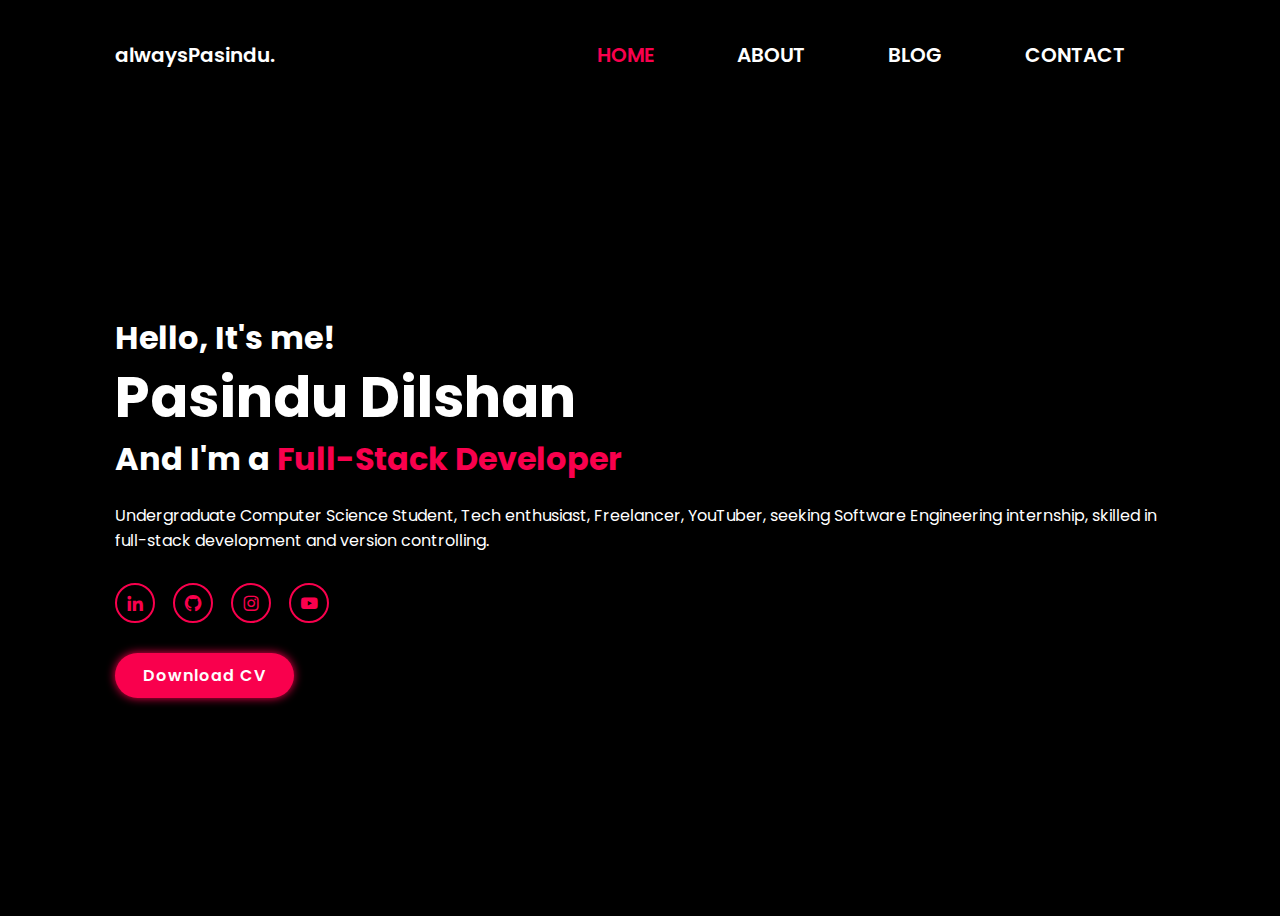
==== index.html @ d802f934 "fixed the footer" ====
<!DOCTYPE html>
<html lang="en">
<head>
    <meta charset="UTF-8">
    <meta name="viewport" content="width=device-width, initial-scale=1.0">
    <title>Pasindu Dilshan</title>
    <link href='https://unpkg.com/boxicons@2.1.4/css/boxicons.min.css' rel='stylesheet'>
    <link rel="stylesheet" href="Style.css">
</head>
<body>
    <header class="header">
        <a href="index.html" class="logo"> alwaysPasindu.</a>

            <nav class="navbar">
                <a href="index.html" class="active">HOME</a>
                <a href="About.html">ABOUT</a>
                <a href="Blog.html">BLOG</a>
                <a href="Contact.html">CONTACT</a>
            </nav>
    </header>
<br>    
    <section class="home" id="home">

        <div class="home-content">
            <h3>Hello, It's me! </h3>
            <h1>Pasindu Dilshan</h1>
            <h3>And I'm a <span class="multiple-text">Full-Stack Developer</span></h3>
            <p>Undergraduate Computer Science Student, Tech enthusiast, Freelancer, YouTuber, seeking Software Engineering internship, skilled in full-stack development and version controlling.</p>

            <div class="social-media">
                <!-- <a href="#"><i class='bx bxl-facebook' ></i></a> -->
                <a href="https://www.linkedin.com/in/pasindu-dilshan-929865269/" target="_blank"><i class='bx bxl-linkedin' ></i></a>
                <a href="https://github.com/alwaysPasindu"><i class='bx bxl-github' ></i></a>
                <a href="https://www.instagram.com/always.pasindu?igsh=MWoweTJkcmR1bm8xYQ%3D%3D&utm_source=qr"target="_blank"><i class='bx bxl-instagram' ></i></a>
                <a href="https://www.youtube.com/@netforgeSolutions"target="_blank"><i class='bx bxl-youtube' ></i></a>
            </div>
            <a href="ATS Friendly CV.pdf" class="btn" download>Download CV</a>
        </div>

        <div class="home-img">
            <img src="images/XN.svg" alt="">
        </div>
    </section>
       
    <!-- <footer class="footer">
        <div class="footer-text">
            <p>Copyright &copy; 2024 by <a href="https://linktr.ee/always.pasindu" id="tree"><i>Pasindu Dilshan </i></a>| All Right Reserved.</p>
        </div>
    </footer> -->


</body>
</html>
---- Style.css ----
@import url('https://fonts.googleapis.com/css2?family=Poppins:ital,wght@0,100;0,200;0,300;0,400;0,500;0,600;0,700;0,800;0,900;1,100;1,200;1,300;1,400;1,500;1,600;1,700;1,800;1,900&display=swap');

*{
   margin: 0;
   padding: 0;
   box-sizing: border-box;
   text-decoration: none;
   border: none;
   outline: none;
   scroll-behavior: smooth;
   font-family: 'Poppins', sans-serif;
}


:root{
    --bg-color :black;
   --second-bg-color: #323946;
   --text-color: #fff;
   --main-color: #f9004d;
}

html{
   font-size: 62.5%;
   overflow-x: hidden;
}

body{
   background: var(--bg-color);
   color:var(--text-color);
}

section{
   min-height: 100vh;
   padding: 10rem 9% 2rem;
}

.header{
   position: fixed;
   top: 0;
   left: 0;
   width: 100%;
   padding: 2rem 9%;
   background: var(--bg-color);
   display: flex;
   justify-content: space-between;
   align-items: center;
   z-index: 100;
}

.navbar{
   /* border: 1px solid red; */
   padding: 20px;
   display: flex-end;
   justify-content: space-between;
}

.logo{
   font-size: 2rem;
   color: var(--text-color);
   font-weight: 600;
   cursor: default;
}

.navbar a{
   font-weight: 600;
   font-size: 2rem;
   color: var(--text-color);
   margin-left: 4rem;
   padding: 20px;
}

.navbar a:hover,
.navbar a.active {
    color: var(--main-color);

}


.home{
   display: flex;
   justify-content: center;
   align-items: center;
}

.home-img img{
   width: 35vw;

}


.home-content h3{
   font-size: 3.2rem;
   font-weight: 700;
  
}

.home-content h3:nth-of-type(2){
   margin-bottom: 2rem;
}

span{
   color: var(--main-color);
}


.home-content h1{
   font-size: 5.6rem;
   font-weight: 700;
   line-height: 1.3;
}

.home-content p {
   font-size: 1.6rem;
}

.social-media a{
   display: inline-flex;
   justify-content: center;
   align-items: center;
   width: 4rem;
   height: 4rem;
   background: transparent;
   border: .2rem solid var(--main-color);
   border-radius: 50%;
    font-size: 2rem;
    color: var(--main-color);
    margin: 3rem 1.5rem 3rem 0;
}

.social-media a:hover{
   background: var(--main-color);
   color: var(--second-bg-color);
   box-shadow: 0 0 1rem var(--main-color);
} 

.btn{
   display: inline-block;
   padding: 1rem 2.8rem;
   background: var(--main-color);
   border-radius: 4rem;
   box-shadow: 0 0 1rem var(--main-color);
   font-size: 1.6rem;
   color:  #FEFDFD;;
   letter-spacing: .1rem;
   font-weight: 600;
   
}



.btn:hover{
   box-shadow: none;
}

.about{
   display: flex;
   justify-content: center;
   align-items: center;
   gap: 2rem;
   background: var(--bg-color);
}

.about-img img{
   width: 35vw;
}


.heading{
   text-align: center;
   font-size: 4.5rem;
}

.about-content h2{
   text-align: left;
   line-height: 1.2;
}

.about-content h3{
   font-size: 2.6rem;
}

.about-content p{
   font-size: 1.6rem;
   margin: 2rem 0 3rem;
}

.portfolio{
   background: var(--bg-color);
}

.portfolio h2{
   /* border: 1px solid red; */
   margin-bottom: 4rem;
}

.portfolio-container{
   /* border: 1px solid red; */
   grid-template-columns: repeat(3, 1fr);
   display: grid;
   align-items: center;
   gap: 2.5rem;
}

.portfolio-container .portfolio-box{
   position: relative;
   border-radius:2rem ;
   overflow: hidden;
   display: flex;

}  

.portfolio-box img{
   width: 100%;
   transition: .5s ease;
}
 .portfolio-box .portfolio-layer{
   position: absolute;
   bottom: 0;
   left: 0;
   width: 100%;
   height: 100%;
   background: linear-gradient(rgba(0, 0, 0, .1), var(--main-color));
   display: flex;
   justify-content: center;
   align-items: center;
   flex-direction: column;
   text-align: center;
   padding: 0 4rem;
   transform: translateY(100%);
   transition: .5s ease;

} 

.portfolio-box:hover .portfolio-layer{
   transform: translateY(0);
}


.portfolio-layer h4{
   font-size: 3rem;
}


.portfolio-layer p{
   font-size: 1.6rem;
   margin: .3rem 0 1rem;
}


.portfolio-layer a{
   display: inline-flex;
   justify-content: center;
   align-items: center;
   width: 5rem;
   height: 5rem;
   background: var(--text-color);
   border-radius: 50%;

}


.portfolio-layer a i{
   font-size: 2rem;
   color: var(--second-bg-color);


}

.blog-heading{
   text-align: center;
   font-size: 4.5rem;
}

.about-content h2{
   text-align: left;
   line-height: 1.2;
}


.blog-container{
   display: flex ;
   justify-content: center;
   align-items: center;
   margin: 20px 0px;
   flex-wrap: wrap;
}

.blog-box{
   width: 350px;
   background-color: #e9dfdf;
   border: 1px solid rgb(198, 189, 189);
   margin: 20px;
   border-radius:0.7rem ;
   position: relative;
   overflow: hidden;
}

.blog-img{
   width: 100%;
   height: auto;
}

.blog-img img{
   width: 100%;
   height: 100%;
   object-fit: cover;
   object-position: center;

}

.blog-text{
   padding: 30px;
   display: flex;
   flex-direction: column;
}

.blog-text span{
   color: #000000;
   font-size: 0.9rem;
}

.blog-text .blog-title{
   font-size: 1.3rem;
   font-weight: 500;
   color: var(--second-bg-color);

}

.blog-text .blog-title:hover{
   color: #f9004d;
   transition: all ease 0.3s;

}

.blog-text p{
   color: #323946;
   font-size: 0.9rem;
   display: -webkit-box;
   -webkit-line-clamp: 3;
   line-clamp: 3;
   -webkit-box-orient: vertical;
   overflow: hidden;
   text-overflow: ellipsis;
   margin: 20px 0px;

}
.blog-text a{
   color: #000000;
}

.blog-text a:hover{
   color: #f9004d;
   transition: all ease 0.3s;

}



















.contact h2{
   margin-bottom: 3rem;

}

.contact form{
   max-width: 70rem;
   margin: 1rem auto;
   text-align: center;
   margin-bottom: 3rem;
}

.contact form .input-box{
   display: flex;
   justify-content: space-between;
   flex-wrap: wrap;
}

.contact form .input-box input, 
.contact form textarea {
   width: 100%;
   padding: 1.5rem;
   font-size: 1.6rem;
   color: var(--text-color);
   background: var(--second-bg-color);
   border-radius: .8rem;
   margin: .7rem 0;
}


.contact  form .input-box input {
   width: 49%;
   
}

.contact form textarea {
   resize: none;
}

.contact form .btn {
   margin-top: 2rem;
   cursor: pointer;

}


.footer {
   display: flex;
   justify-content: center;
   align-items: center;
   flex-wrap: wrap;
   padding: 2rem 9%;
   background: var(--bg-color);
   position: relative; 
}

#tree{
   color: var(--text-color);
}
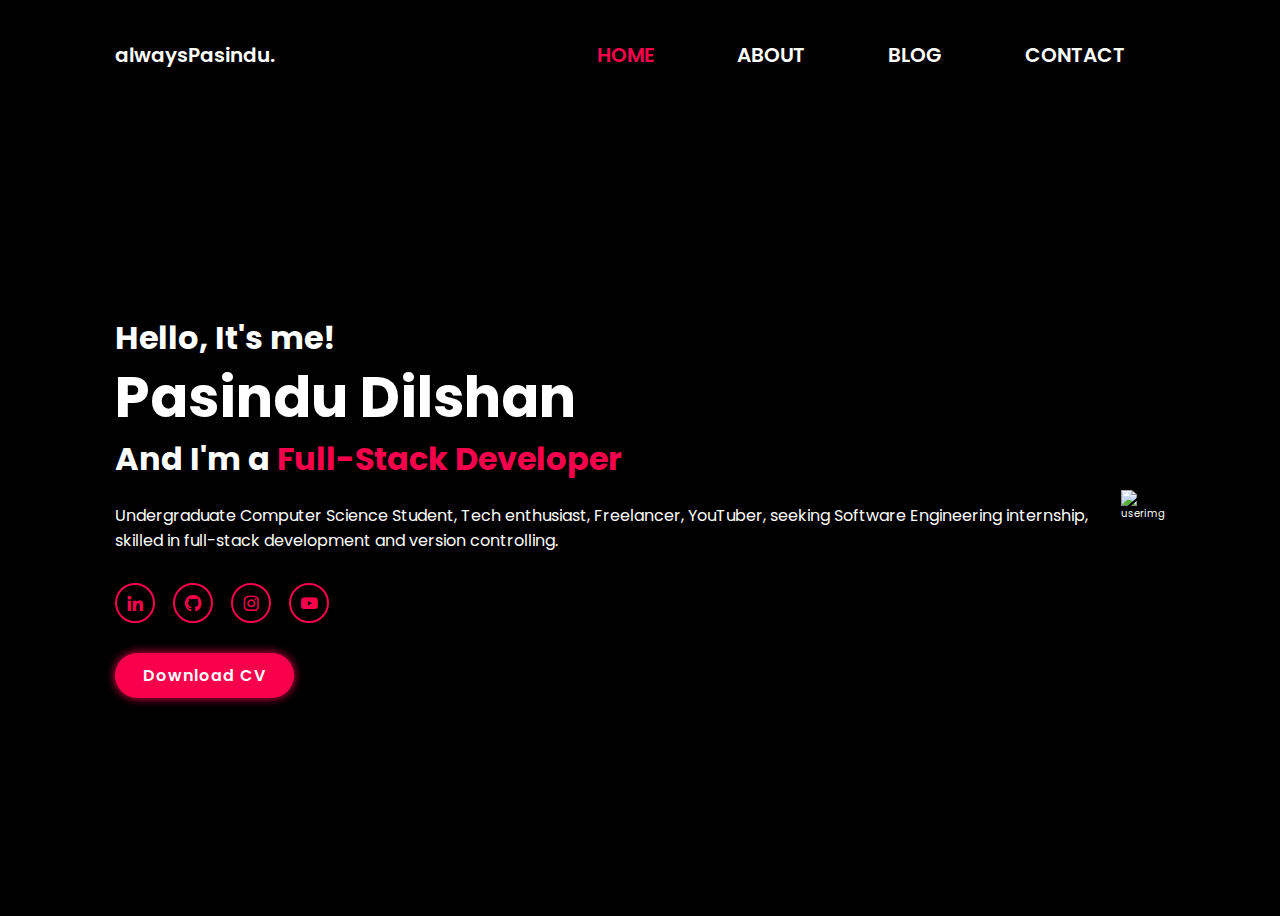
==== commit c64cfa2f: "Update index.html" ====
--- a/index.html
+++ b/index.html
@@ -38,7 +38,7 @@
         </div>
 
         <div class="home-img">
-            <img src="images/XN.svg" alt="">
+            <img src="images/TPB.svg" alt="userimg">
         </div>
     </section>
        
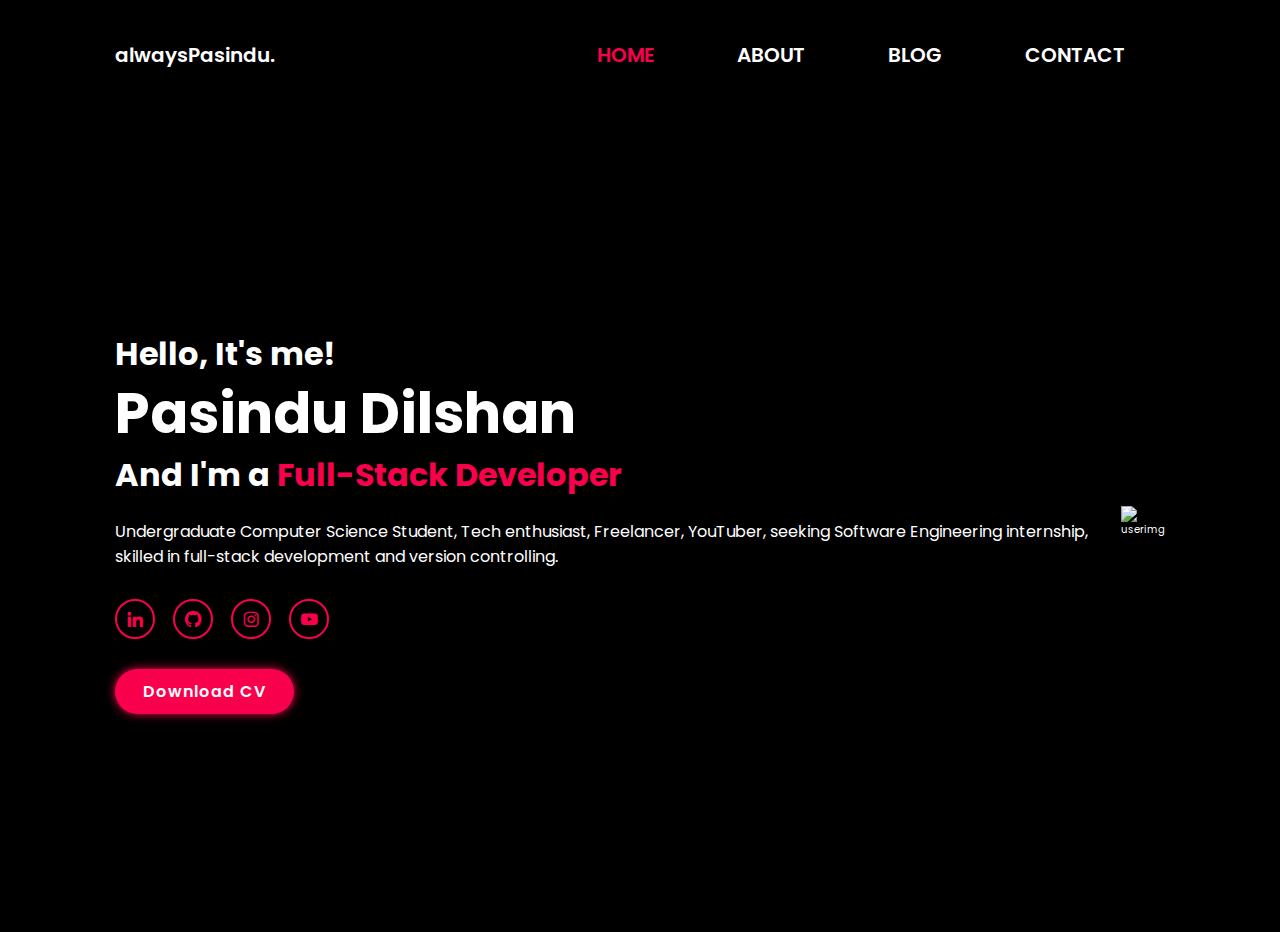
==== commit 0975ad28: "image folder renamed due to a bug" ====
--- a/index.html
+++ b/index.html
@@ -18,7 +18,7 @@
                 <a href="Contact.html">CONTACT</a>
             </nav>
     </header>
-<br>    
+<br><br>  
     <section class="home" id="home">
 
         <div class="home-content">
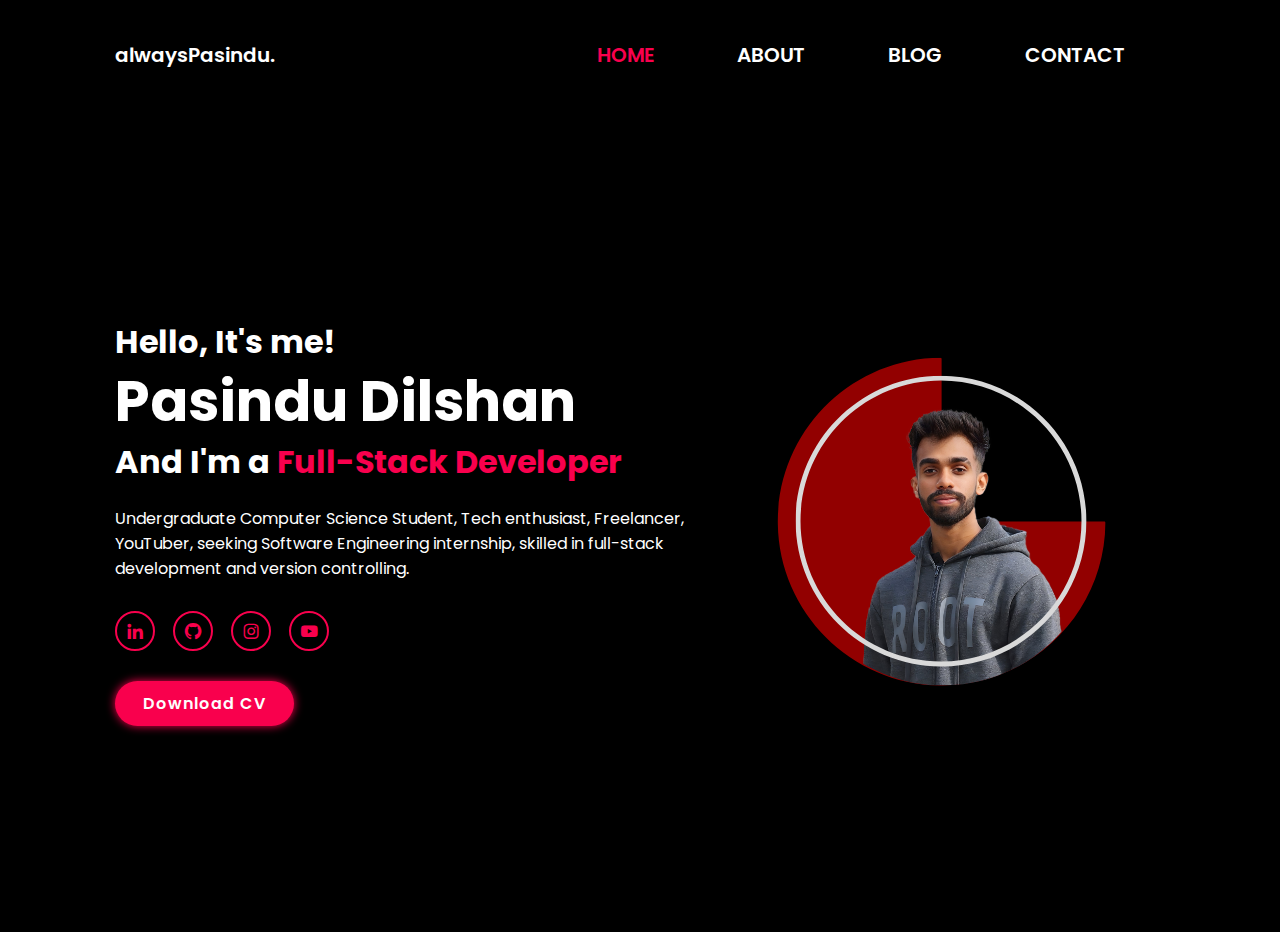
==== commit 1ca138dc: "Fixed the media queries and responsive nabar" ====
--- a/index.html
+++ b/index.html
@@ -10,6 +10,7 @@
 <body>
     <header class="header">
         <a href="index.html" class="logo"> alwaysPasindu.</a>
+        <i class='bx bx-menu' id="menu-icon"></i>
 
             <nav class="navbar">
                 <a href="index.html" class="active">HOME</a>
@@ -38,7 +39,7 @@
         </div>
 
         <div class="home-img">
-            <img src="images/TPB.svg" alt="userimg">
+            <img src="images/XN.svg" alt="userimg">
         </div>
     </section>
        
@@ -48,6 +49,14 @@
         </div>
     </footer> -->
 
+    <script>
+        let menuIcon = document.querySelector('#menu-icon');
+        let navbar = document.querySelector('.navbar');
 
+        menuIcon.onclick = () => {
+            menuIcon.classList.toggle('bx-x');
+            navbar.classList.toggle('active');
+            };
+    </script>
 </body>
 </html>--- a/Style.css
+++ b/Style.css
@@ -73,6 +73,13 @@
 .navbar a.active {
     color: var(--main-color);
 
+}
+
+
+#menu-icon {
+   font-size: 3.6rem;
+   color: var(--text-color);
+   display: none;
 }
 
 
@@ -288,7 +295,7 @@
 .blog-box{
    width: 350px;
    background-color: #e9dfdf;
-   border: 1px solid rgb(198, 189, 189);
+   border: 1px solid rgb(49, 46, 46);
    margin: 20px;
    border-radius:0.7rem ;
    position: relative;
@@ -432,3 +439,149 @@
    color: var(--text-color);
 } 
 
+@media(max-width: 1200px) {
+   html {
+       font-size: 55%;
+   }
+   
+}
+
+@media(max-width: 991px) {
+   .header {
+       padding: 2rem 3%;
+   }
+
+   section{
+       padding: 10rem 3% 2rem;
+   }
+
+   .services {
+       padding: 7rem;
+   }
+
+   .portfolio{
+       padding-bottom: 7rem;
+   }
+
+   .contact {
+       min-height: auto;
+   }
+
+   .footer {
+       padding: 2rem 3%;
+   }
+   
+}
+
+@media(max-width: 768px) {
+   #menu-icon{
+       display: block;
+   }
+
+   .navbar {
+       position: absolute;
+       top: 100%;
+       left: 0;
+       width: 100%;
+       padding: 1rem 3%;
+       background: var(--bg-color);
+       border-top: .1rem solid rgba(0, 0, 0, .2);
+       box-shadow: 0 .5rem 1rem rgba(0, 0, 0, .2);
+       display: none;
+
+
+   }
+
+   .navbar.active{
+       display: block;
+   }
+
+   .navbar a {
+       display: block;
+       font-size: 2rem;
+       margin: 3rem 0;
+
+   }
+   .home {
+       flex-direction: column;
+
+   }
+
+   .home-content h3 {
+       font-size: 2.6rem;
+
+   }
+
+   .home-content h1 {
+       font-size: 5rem;
+
+   }
+
+
+   .home-img img {
+       width: 70vw;
+       margin-top: 4rem;
+   }
+
+   .about{
+       flex-direction: column-reverse;
+   }
+
+   .about img {
+       width: 70vw;
+       margin-top: 4rem;
+
+   }
+
+   .services h2{
+       margin-bottom: 3rem;
+
+   }
+
+   .portfolio h2 {
+       margin-bottom: 3rem;
+   }
+
+   .portfolio-container {
+       grid-template-columns: repeat(2, 1fr);
+   }
+}
+
+
+
+@media(max-width: 617px) {
+   .portfolio-container{
+       grid-template-columns: 1fr;
+   }
+}
+
+@media(max-width: 450px) {
+   html {
+       font-size: 50%;
+   }
+
+   .contact form .input-box input {
+      width: 100%; 
+   }
+}
+
+
+@media(max-width: 365px) {
+   .home-img {
+       width: 900vw;
+   }
+
+   .about-img img {
+       width: 90vw;
+   }
+
+   .footer{
+       flex-direction: column-reverse;
+
+   }
+
+   .footer p {
+       text-align: center;
+       margin-top: 2rem;
+   }
+} 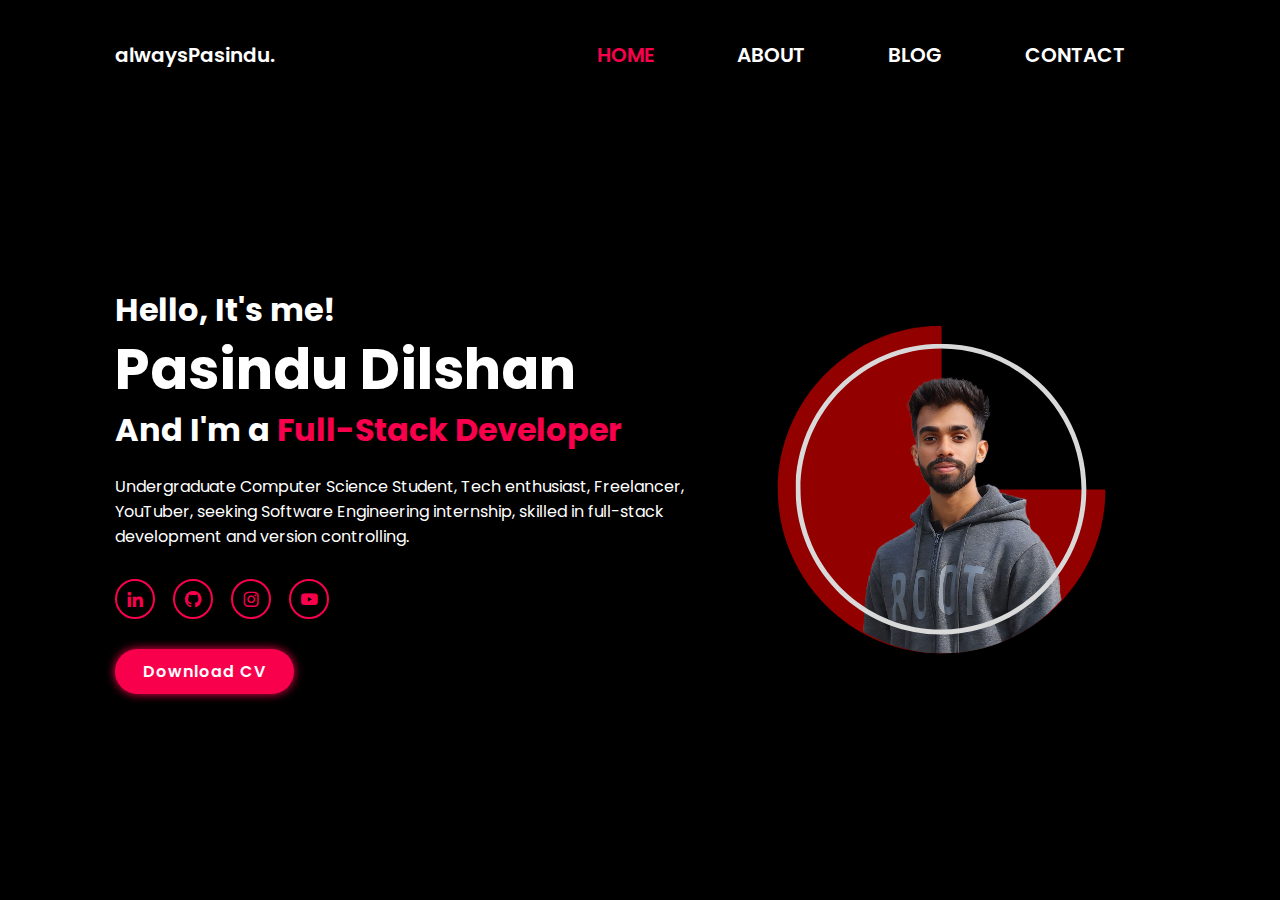
==== commit a7b3e842: "Validate Errors" ====
--- a/index.html
+++ b/index.html
@@ -18,8 +18,7 @@
                 <a href="Blog.html">BLOG</a>
                 <a href="Contact.html">CONTACT</a>
             </nav>
-    </header>
-<br><br>  
+    </header> 
     <section class="home" id="home">
 
         <div class="home-content">
@@ -32,10 +31,10 @@
                 <!-- <a href="#"><i class='bx bxl-facebook' ></i></a> -->
                 <a href="https://www.linkedin.com/in/pasindu-dilshan-929865269/" target="_blank"><i class='bx bxl-linkedin' ></i></a>
                 <a href="https://github.com/alwaysPasindu"><i class='bx bxl-github' ></i></a>
-                <a href="https://www.instagram.com/always.pasindu?igsh=MWoweTJkcmR1bm8xYQ%3D%3D&utm_source=qr"target="_blank"><i class='bx bxl-instagram' ></i></a>
-                <a href="https://www.youtube.com/@netforgeSolutions"target="_blank"><i class='bx bxl-youtube' ></i></a>
+                <a href="https://www.instagram.com/always.pasindu?igsh=MWoweTJkcmR1bm8xYQ%3D%3D&utm_source=qr" target="_blank"><i class='bx bxl-instagram' ></i></a>
+                <a href="https://www.youtube.com/@netforgeSolutions" target="_blank"><i class='bx bxl-youtube' ></i></a>
             </div>
-            <a href="ATS Friendly CV.pdf" class="btn" download>Download CV</a>
+                <a href="ATS-Friendly-CV.pdf" class="btn" download> Download CV</a>
         </div>
 
         <div class="home-img">
--- a/Style.css
+++ b/Style.css
@@ -196,12 +196,10 @@
 }
 
 .portfolio h2{
-   /* border: 1px solid red; */
    margin-bottom: 4rem;
 }
 
 .portfolio-container{
-   /* border: 1px solid red; */
    grid-template-columns: repeat(3, 1fr);
    display: grid;
    align-items: center;
@@ -362,23 +360,6 @@
 }
 
 
-
-
-
-
-
-
-
-
-
-
-
-
-
-
-
-
-
 .contact h2{
    margin-bottom: 3rem;
 
@@ -438,6 +419,8 @@
 #tree{
    color: var(--text-color);
 } 
+
+
 
 @media(max-width: 1200px) {
    html {
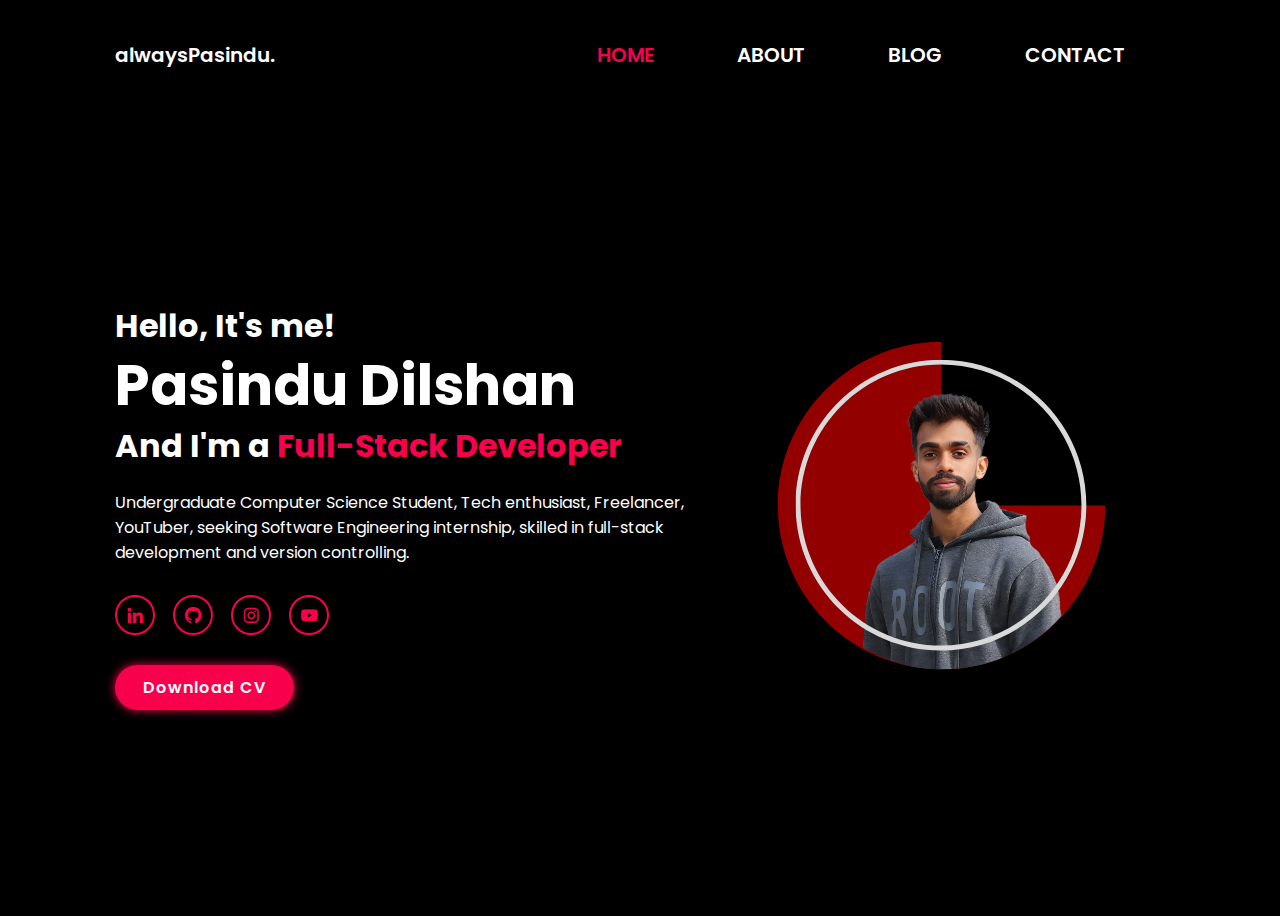
==== commit 5c3c1a58: "finalized commit" ====
--- a/index.html
+++ b/index.html
@@ -19,6 +19,7 @@
                 <a href="Contact.html">CONTACT</a>
             </nav>
     </header> 
+    <br>
     <section class="home" id="home">
 
         <div class="home-content">
--- a/Style.css
+++ b/Style.css
@@ -1,5 +1,7 @@
 @import url('https://fonts.googleapis.com/css2?family=Poppins:ital,wght@0,100;0,200;0,300;0,400;0,500;0,600;0,700;0,800;0,900;1,100;1,200;1,300;1,400;1,500;1,600;1,700;1,800;1,900&display=swap');
 
+
+/* General reset and base styles */
 *{
    margin: 0;
    padding: 0;
@@ -11,7 +13,7 @@
    font-family: 'Poppins', sans-serif;
 }
 
-
+/* Color variables */
 :root{
     --bg-color :black;
    --second-bg-color: #323946;
@@ -19,6 +21,7 @@
    --main-color: #f9004d;
 }
 
+/* Base HTML and body settings */
 html{
    font-size: 62.5%;
    overflow-x: hidden;
@@ -29,11 +32,13 @@
    color:var(--text-color);
 }
 
+/* Section styling */
 section{
    min-height: 100vh;
    padding: 10rem 9% 2rem;
 }
 
+/* Header styling */
 .header{
    position: fixed;
    top: 0;
@@ -47,8 +52,8 @@
    z-index: 100;
 }
 
+/* Header styling */
 .navbar{
-   /* border: 1px solid red; */
    padding: 20px;
    display: flex-end;
    justify-content: space-between;
@@ -76,6 +81,7 @@
 }
 
 
+/* Menu icon */
 #menu-icon {
    font-size: 3.6rem;
    color: var(--text-color);
@@ -83,6 +89,8 @@
 }
 
 
+
+/* Home section */
 .home{
    display: flex;
    justify-content: center;
@@ -120,6 +128,8 @@
    font-size: 1.6rem;
 }
 
+
+/* Social media icons */
 .social-media a{
    display: inline-flex;
    justify-content: center;
@@ -140,6 +150,7 @@
    box-shadow: 0 0 1rem var(--main-color);
 } 
 
+/* Button styling */
 .btn{
    display: inline-block;
    padding: 1rem 2.8rem;
@@ -159,6 +170,7 @@
    box-shadow: none;
 }
 
+/* About section */
 .about{
    display: flex;
    justify-content: center;
@@ -191,6 +203,7 @@
    margin: 2rem 0 3rem;
 }
 
+/* Portfolio section */
 .portfolio{
    background: var(--bg-color);
 }
@@ -271,6 +284,8 @@
 
 }
 
+
+/* Blog styling */
 .blog-heading{
    text-align: center;
    font-size: 4.5rem;
@@ -360,6 +375,7 @@
 }
 
 
+/* Contact styling */
 .contact h2{
    margin-bottom: 3rem;
 
@@ -406,6 +422,7 @@
 }
 
 
+/* Footer styling */
 .footer {
    display: flex;
    justify-content: center;
@@ -422,6 +439,7 @@
 
 
 
+/* Responsive styling */
 @media(max-width: 1200px) {
    html {
        font-size: 55%;
@@ -471,8 +489,6 @@
        border-top: .1rem solid rgba(0, 0, 0, .2);
        box-shadow: 0 .5rem 1rem rgba(0, 0, 0, .2);
        display: none;
-
-
    }
 
    .navbar.active{
